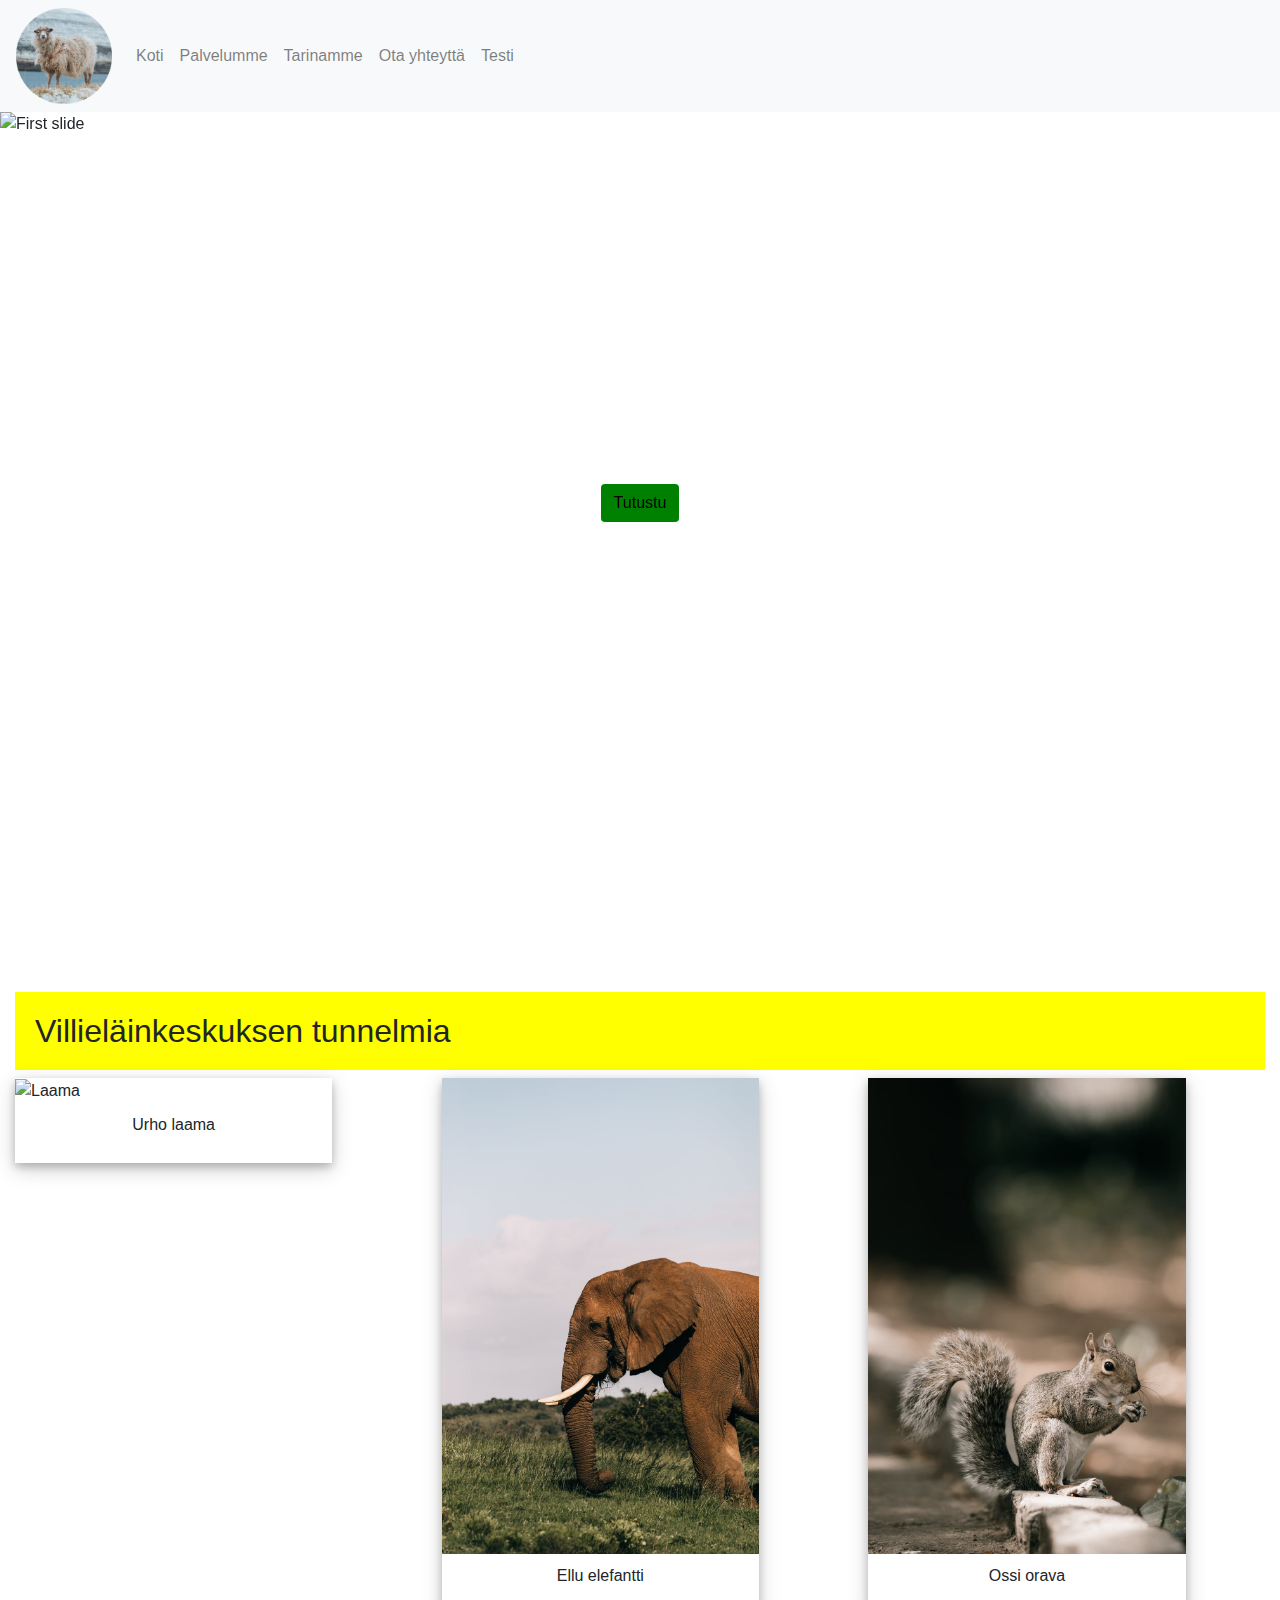
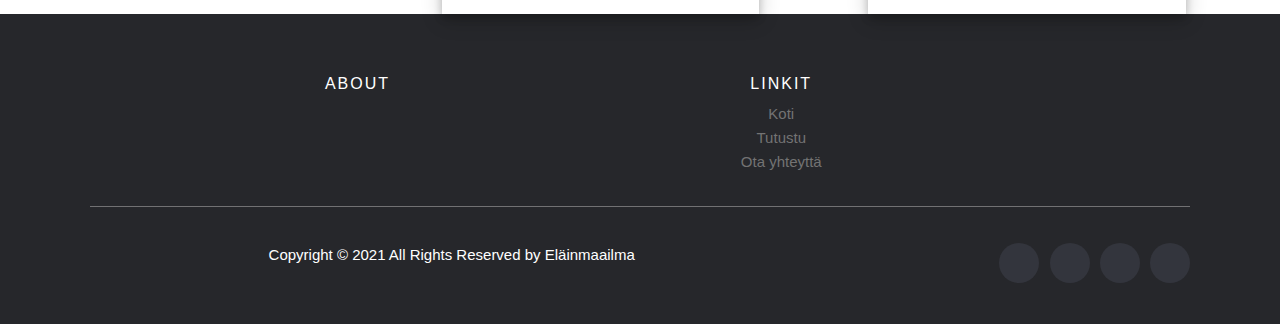
==== index.html @ 7d600bde "Update index.html" ====
<!doctype html>
<html lang="en">
  <head>
  
    <!-- Required meta tags -->
    <meta charset="utf-8">
    <meta name="viewport" content="width=device-width, initial-scale=1, shrink-to-fit=no">
    
    <title>Eläinmaailma</title>
    
    <link rel="stylesheet" href="styles.css">

    <!-- Bootstrap CSS -->
    <link rel="stylesheet" href="https://maxcdn.bootstrapcdn.com/bootstrap/4.0.0/css/bootstrap.min.css" integrity="sha384-Gn5384xqQ1aoWXA+058RXPxPg6fy4IWvTNh0E263XmFcJlSAwiGgFAW/dAiS6JXm" crossorigin="anonymous">
    
    
    
    
  </head>
  
 
   <body>
<nav class="navbar navbar-expand-lg navbar-light bg-light">
    <div class="navbar-header">
          <a href="#"><img class="logo" src="lambibää-modified.png"</img></a>
    </div>
   <button type="button" class="navbar-toggle invisible" data-toggle="collapse" data-target=".navbar-collapse">
      <span class="sr-only">
            Toggle navigation
      </span>
      <span class="icon-bar"></span>
      <span class="icon-bar"></span>
      <span class="icon-bar"></span>
    </button>
    
  

  <div class="collapse navbar-collapse" id="navbarSupportedContent">
    <ul class="navbar-nav mr-auto">
      <li class="nav-item">
        <a class="nav-link" href="index.html">Koti</a>
      </li>
      <li class="nav-item">
        <a class="nav-link" href="eläinkauppa.html">Palvelumme</a>
      </li>
      <li class="nav-item">
        <a class="nav-link" href="tarinamme.html">Tarinamme</a>
      </li>
      <li class="nav-item">
        <a class="nav-link" href="yhteys.html">Ota yhteyttä</a>
      </li>
      <li class="nav-item">
        <a class="nav-link" href="index.html">Testi</a>
      </li>
    </ul>
    </form>
  </div>
</nav>
    </header>

<div id="carouselExampleIndicators" class="carousel slide carousel-fade" data-mdb-ride="carousel">
  <ol class="carousel-indicators">
    <li data-target="#carouselExampleIndicators" data-slide-to="0" class="active"></li>
    <li data-target="#carouselExampleIndicators" data-slide-to="1"></li>
    <li data-target="#carouselExampleIndicators" data-slide-to="2"></li>
  </ol>
  <div class="carousel-inner">
    <div class="carousel-item active">
      <img class="d-block w-100" src="karuselli1.jpeg" class="img-fluid" alt="First slide">
      <div class="carousel-caption d-none d-md-block" id="otsikkoE">
    <h5>Tervetuloa eläinmaailmaan</h5>
    <p>Tule viettämään unohtumaton viikonloppu villieläinkeskuksessamme. Vai etsitkö kenties uutta lemmikkiä? Meiltä löytyy vastaus kaikkeen.</p>
         <div class="slider-btn">
      <button class="btn btn-1">Tutustu</button>
       </div>
  </div>
    </div>
    <div class="carousel-item">
      <img class="d-block w-100" src="karuselli2.jpeg" class="img-fluid" alt="Second slide">
      <div class="carousel-caption d-none d-md-block">
    <h5>...</h5>
    <p>...</p>
    <div class="slider-btn">
      <button class="btn btn-1">Tutustu</button>
       </div>
  </div>
    </div>
    <div class="carousel-item">
      <img class="d-block w-100" src="karuselli3.jpeg" class="img-fluid" alt="Third slide">
      <div class="carousel-caption d-none d-md-block">
    <h5>...</h5>
    <p>...</p>
         <div class="slider-btn">
      <button class="btn btn-1">Tutustu</button>
       </div>
  </div>
    </div>
  </div>
  <a class="carousel-control-prev" href="#carouselExampleIndicators" role="button" data-slide="prev">
    <span class="carousel-control-prev-icon" aria-hidden="true"></span>
    <span class="sr-only">Previous</span>
  </a>
  <a class="carousel-control-next" href="#carouselExampleIndicators" role="button" data-slide="next">
    <span class="carousel-control-next-icon" aria-hidden="true"></span>
    <span class="sr-only">Next</span>
  </a>
</div>

<div class="container-fluid" id="eläinBoxi">
  <h2 id="eläimet">Villieläinkeskuksen tunnelmia</h2>
  <div class="row">
    <div class="col-md-4">
      <div class="polaroid">
        <img src="laama3.jpg" alt="Laama" style="width:100%">
        <div class="container">
        <p>Urho laama</p>
        </div>
      </div>
    </div>
   <div class="col-md-4">
    <div class="polaroid">
      <img src="norsu.jpeg" alt="Norsu" style="width:100%">
      <div class="container">
      <p>Ellu elefantti</p>
      </div>
    </div>
  </div>
  <div class="col-md-4">
    <div class="polaroid">
      <img src="orava.jpeg" alt="Orava" style="width:100%">
      <div class="container">
      <p>Ossi orava</p>
      </div>
    </div>
  </div>
</div>
</div>

<footer class="site-footer">
      <div class="container">
        <div class="row">
          <div class="col-sm-12 col-md-6">
            <h6>About</h6>
            <p class="text-justify"></p>
          </div>

          <div class="col-xs-6 col-md-3">
            <h6>Linkit</h6>
            <ul class="footer-links">
              <li><a href="index.html">Koti</a></li>
              <li><a href="tarinamme.html">Tutustu</a></li>
              <li><a href="yhteys.html">Ota yhteyttä</a></li>
            </ul>
          </div>

        </div>
        <hr>
      </div>
      <div class="container">
        <div class="row">
          <div class="col-md-8 col-sm-6 col-xs-12">
            <p class="copyright-text">Copyright &copy; 2021 All Rights Reserved by Eläinmaailma
            </p>
          </div>

          <div class="col-md-4 col-sm-6 col-xs-12">
            <ul class="social-icons">
              <li><a class="facebook" href="#"><i class="fa fa-facebook"></i></a></li>
              <li><a class="twitter" href="#"><i class="fa fa-twitter"></i></a></li>
              <li><a class="dribbble" href="#"><i class="fa fa-dribbble"></i></a></li>
              <li><a class="linkedin" href="#"><i class="fa fa-linkedin"></i></a></li>   
            </ul>
          </div>
        </div>
      </div>
</footer>
            
      

    <!-- Optional JavaScript -->
    <!-- jQuery first, then Popper.js, then Bootstrap JS -->
    <script src="https://code.jquery.com/jquery-3.2.1.slim.min.js" integrity="sha384-KJ3o2DKtIkvYIK3UENzmM7KCkRr/rE9/Qpg6aAZGJwFDMVNA/GpGFF93hXpG5KkN" crossorigin="anonymous"></script>
    <script src="https://cdnjs.cloudflare.com/ajax/libs/popper.js/1.12.9/umd/popper.min.js" integrity="sha384-ApNbgh9B+Y1QKtv3Rn7W3mgPxhU9K/ScQsAP7hUibX39j7fakFPskvXusvfa0b4Q" crossorigin="anonymous"></script>
    <script src="https://maxcdn.bootstrapcdn.com/bootstrap/4.0.0/js/bootstrap.min.js" integrity="sha384-JZR6Spejh4U02d8jOt6vLEHfe/JQGiRRSQQxSfFWpi1MquVdAyjUar5+76PVCmYl" crossorigin="anonymous"></script>
  </body>
</html>
---- styles.css ----
.logo {
  width: 96px;
  height: 96px;
}

#eläimet {
  padding: 20px;
  background-color: yellow;
}

#otsikkoE {
  padding-bottom: 450px;
}

#eläinBoxi {
  background-image: linear-gradient(rgba(255,255,255,0.5), rgba(255,255,255,0.5)), url("tausta1.jpeg");
}

.column {
  float: left;
  width: 33.33%;
  padding: 5px;
}

/* Clearfix (clear floats) */
.row::after {
  content: "";
  clear: both;
  display: table;
}

div.polaroid {
  width: 80%;
  background-color: white;
  box-shadow: 0 4px 8px 0 rgba(0, 0, 0, 0.2), 0 6px 20px 0 rgba(0, 0, 0, 0.19);
}

img {width: 100%}

div.container {
  text-align: center;
  padding: 10px 20px;
}

.carousel-item {
  height:55rem;
  background-size: cover;
}

.carousel-item: :before {
  display: block;
  position: absolute;
  top: 0;
  left: 0;
  bottom: 0;
  right: 0;
  background: black;
  opacity: 0.7;
}

.carousel-caption d-none d-md-block {
  padding-bottom: 200px;
  padding-left: 100px;
  padding-right: 100px;
}

.carousel-caption h5 {
  font-size: 80px;
  font-weight: 700;
  bottom: 200px;
}

.carousel-caption p {
  font-size 25px;
  top: 2rem;
  bottom 200px;
}

.slider-btn .btn {
  background-color: green;
  columns: white;
  border radius: 0;
  font-size: 1rem;
  bottom: 200px;
}
  


.menu li {
  display:inline-block;
}

.työmies {
  width: 400px;
  height: 400px;
}

.navbar {
  background-color: #fffdd0;
}

.navbar-item {
  text-align: center;
  font-size: large;
}



.site-footer
{
  background-color:#26272b;
  padding:45px 0 20px;
  font-size:15px;
  line-height:24px;
  color:white;
}
.site-footer hr
{
  border-top-color:#bbb;
  opacity:0.5
}
.site-footer hr.small
{
  margin:20px 0
}
.site-footer h6
{
  color:#fff;
  font-size:16px;
  text-transform:uppercase;
  margin-top:5px;
  letter-spacing:2px
}
.site-footer a
{
  color:#737373;
}
.site-footer a:hover
{
  color:#3366cc;
  text-decoration:none;
}
.footer-links
{
  padding-left:0;
  list-style:none
}
.footer-links li
{
  display:block
}
.footer-links a
{
  color:#737373
}
.footer-links a:active,.footer-links a:focus,.footer-links a:hover
{
  color:#3366cc;
  text-decoration:none;
}
.footer-links.inline li
{
  display:inline-block
}
.site-footer .social-icons
{
  text-align:right
}
.site-footer .social-icons a
{
  width:40px;
  height:40px;
  line-height:40px;
  margin-left:6px;
  margin-right:0;
  border-radius:100%;
  background-color:#33353d
}
.copyright-text
{
  margin:0
}
@media (max-width:991px)
{
  .site-footer [class^=col-]
  {
    margin-bottom:30px
  }
}
@media (max-width:767px)
{
  .site-footer
  {
    padding-bottom:0
  }
  .site-footer .copyright-text,.site-footer .social-icons
  {
    text-align:center
  }
}
.social-icons
{
  padding-left:0;
  margin-bottom:0;
  list-style:none
}
.social-icons li
{
  display:inline-block;
  margin-bottom:4px
}
.social-icons li.title
{
  margin-right:15px;
  text-transform:uppercase;
  color:#96a2b2;
  font-weight:700;
  font-size:13px
}
.social-icons a{
  background-color:#eceeef;
  color:#818a91;
  font-size:16px;
  display:inline-block;
  line-height:44px;
  width:44px;
  height:44px;
  text-align:center;
  margin-right:8px;
  border-radius:100%;
  -webkit-transition:all .2s linear;
  -o-transition:all .2s linear;
  transition:all .2s linear
}
.social-icons a:active,.social-icons a:focus,.social-icons a:hover
{
  color:#fff;
  background-color:#29aafe
}
.social-icons.size-sm a
{
  line-height:34px;
  height:34px;
  width:34px;
  font-size:14px
}
.social-icons a.facebook:hover
{
  background-color:#3b5998
}
.social-icons a.twitter:hover
{
  background-color:#00aced
}
.social-icons a.linkedin:hover
{
  background-color:#007bb6
}
.social-icons a.dribbble:hover
{
  background-color:#ea4c89
}
@media (max-width:767px)
{
  .social-icons li.title
  {
    display:block;
    margin-right:0;
    font-weight:600
  }
}
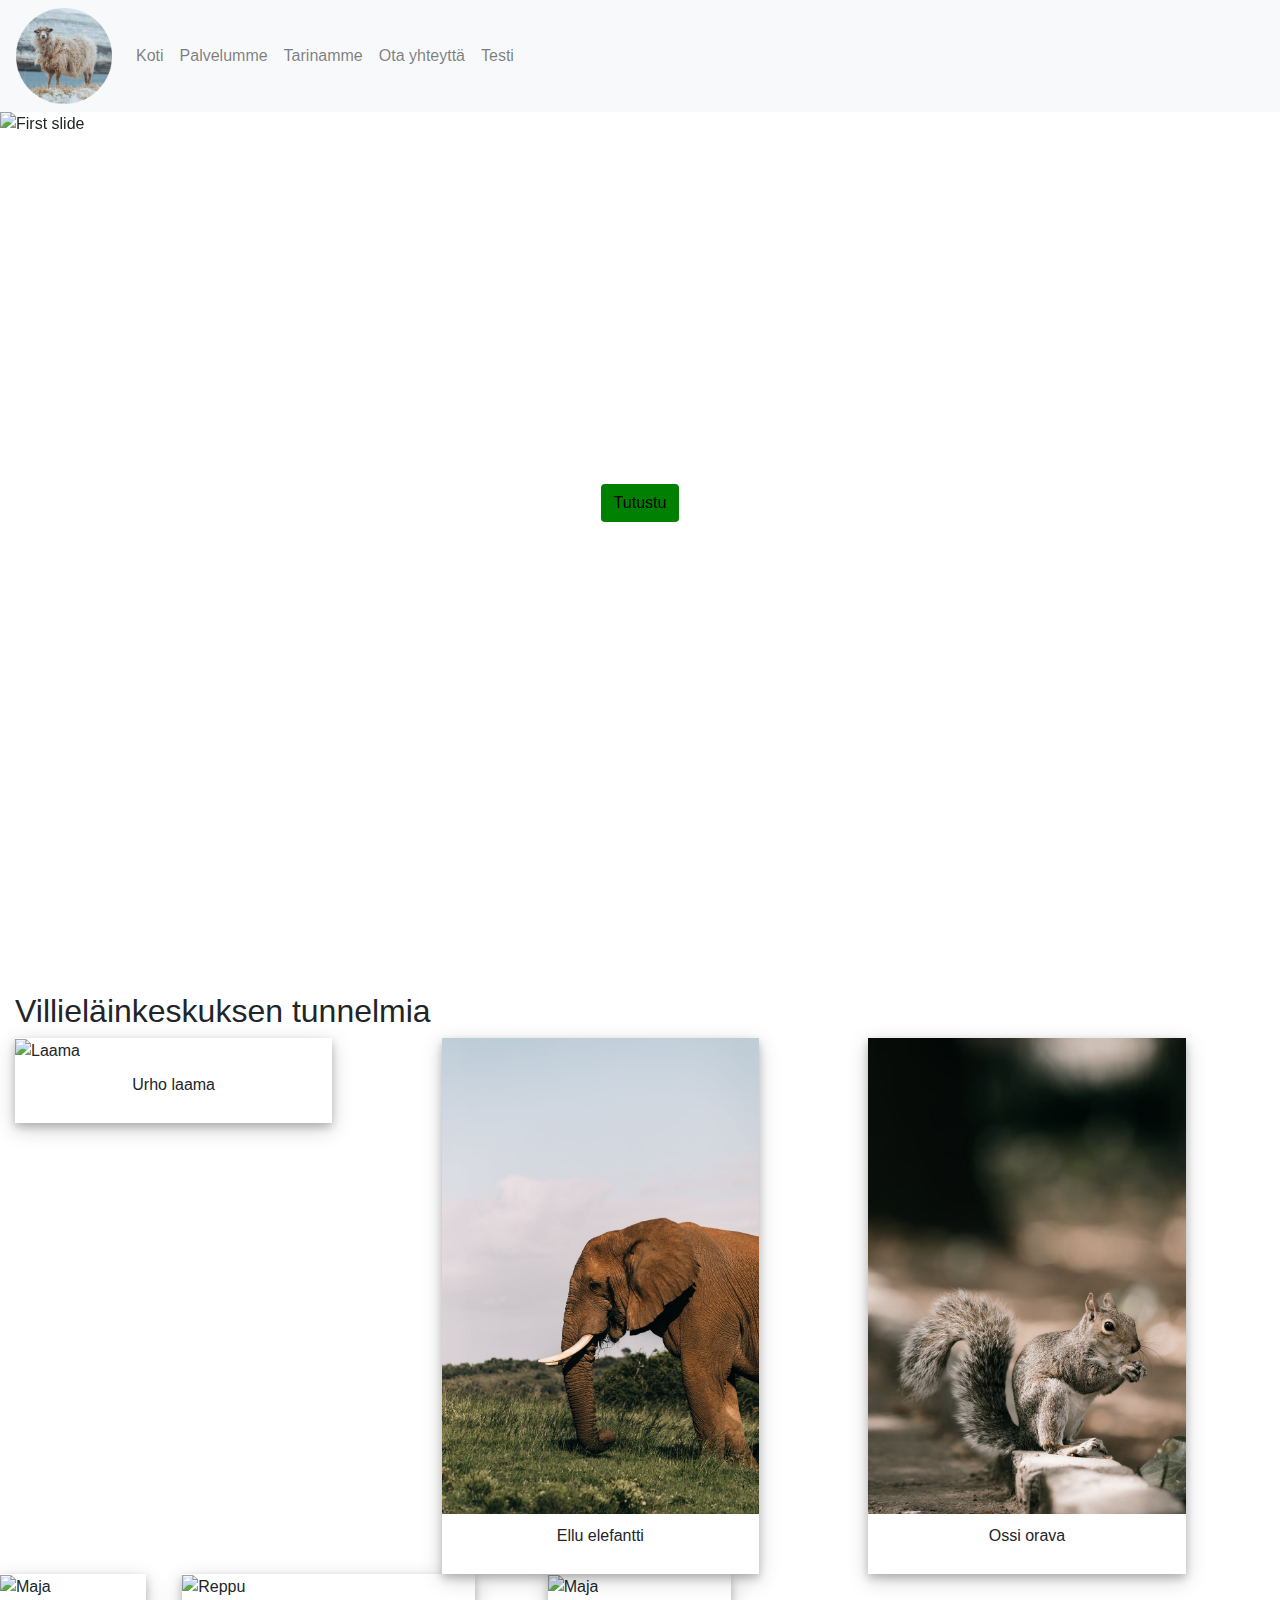
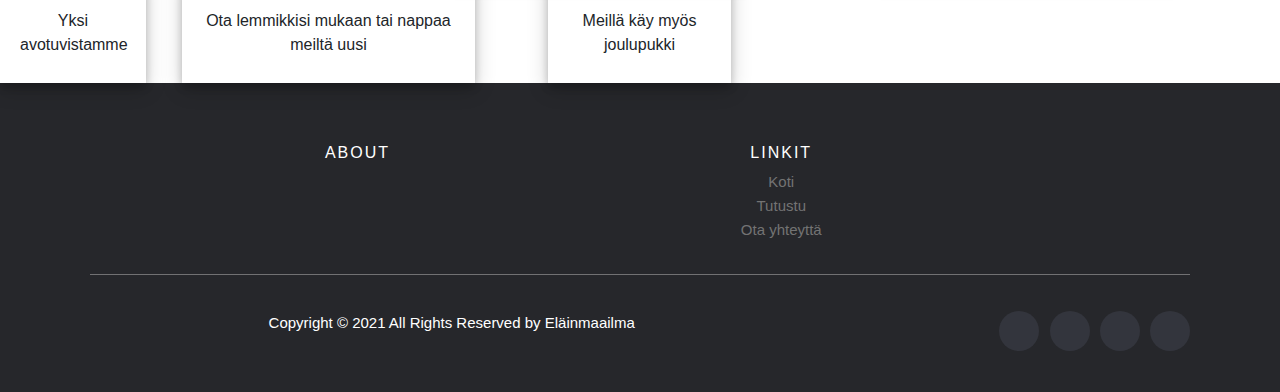
==== commit 32710675: "Update index.html" ====
--- a/index.html
+++ b/index.html
@@ -66,7 +66,7 @@
   </ol>
   <div class="carousel-inner">
     <div class="carousel-item active">
-      <img class="d-block w-100" src="karuselli1.jpeg" class="img-fluid" alt="First slide">
+      <img class="d-block w-100" src="Karuselli11.jpeg" class="img-fluid" alt="First slide">
       <div class="carousel-caption d-none d-md-block" id="otsikkoE">
     <h5>Tervetuloa eläinmaailmaan</h5>
     <p>Tule viettämään unohtumaton viikonloppu villieläinkeskuksessamme. Vai etsitkö kenties uutta lemmikkiä? Meiltä löytyy vastaus kaikkeen.</p>
@@ -76,7 +76,7 @@
   </div>
     </div>
     <div class="carousel-item">
-      <img class="d-block w-100" src="karuselli2.jpeg" class="img-fluid" alt="Second slide">
+      <img class="d-block w-100" src="Karuselli22.jpeg" class="img-fluid" alt="Second slide">
       <div class="carousel-caption d-none d-md-block">
     <h5>...</h5>
     <p>...</p>
@@ -86,7 +86,7 @@
   </div>
     </div>
     <div class="carousel-item">
-      <img class="d-block w-100" src="karuselli3.jpeg" class="img-fluid" alt="Third slide">
+      <img class="d-block w-100" src="Karuselli33.jpeg" class="img-fluid" alt="Third slide">
       <div class="carousel-caption d-none d-md-block">
     <h5>...</h5>
     <p>...</p>
@@ -134,7 +134,33 @@
     </div>
   </div>
 </div>
-</div>
+<div class="row">
+  <div class col-md-4">
+   <div class="polaroid">
+    <img src="majoitus2.jpeg" alt="Maja" style="width:100%">
+    <div class="container">
+    <p>Yksi avotuvistamme</p>   
+    </div>
+  </div>                       
+</div>
+<div class col-md-4">
+   <div class="polaroid">
+    <img src="reppu.jpeg" alt="Reppu" style="width:100%">
+    <div class="container">
+    <p>Ota lemmikkisi mukaan tai nappaa meiltä uusi</p>   
+    </div>
+  </div>                       
+</div>
+<div class col-md-4">
+   <div class="polaroid">
+    <img src="joulu.jpeg" alt="Maja" style="width:100%">
+    <div class="container">
+    <p>Meillä käy myös joulupukki</p>   
+    </div>
+  </div>                       
+</div>
+                          </div>
+                          </div>
 
 <footer class="site-footer">
       <div class="container">
--- a/styles.css
+++ b/styles.css
@@ -4,8 +4,7 @@
 }
 
 #eläimet {
-  padding: 20px;
-  background-color: yellow;
+  
 }
 
 #otsikkoE {
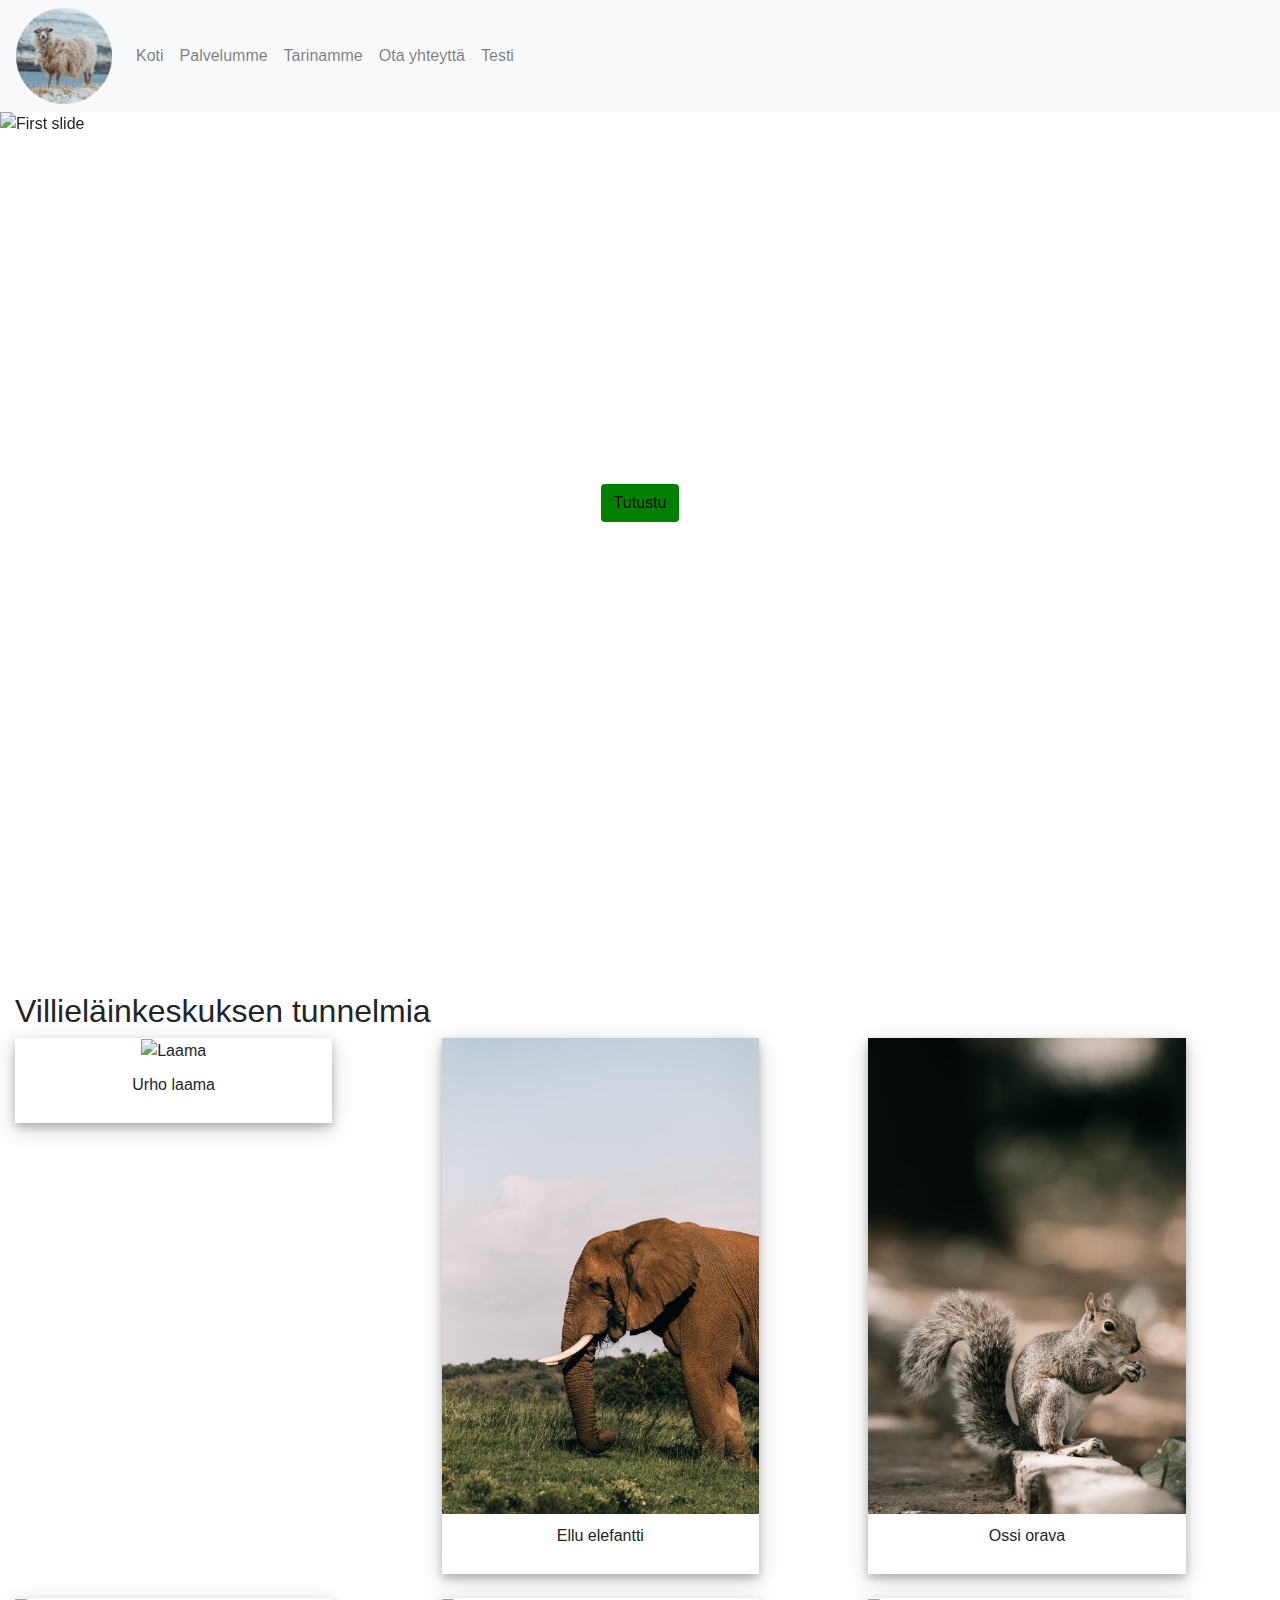
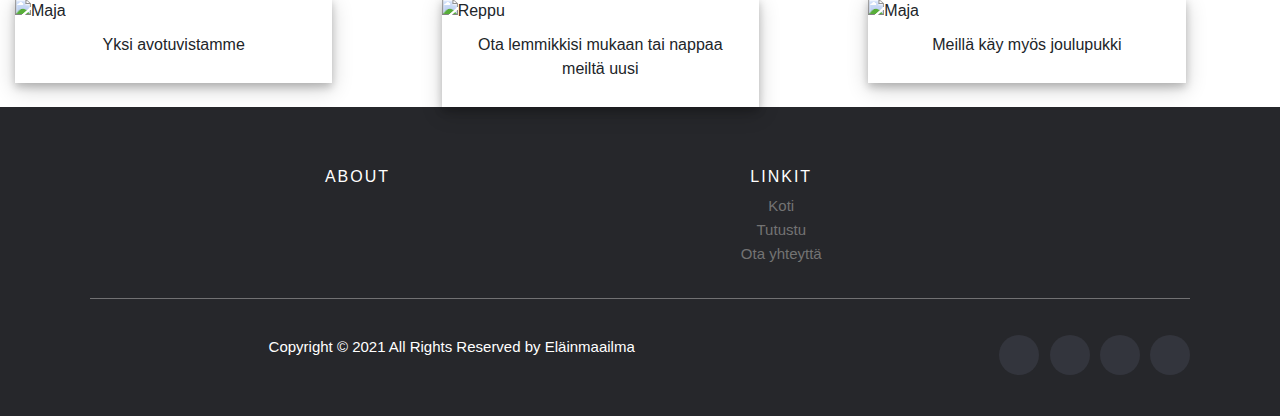
==== commit 9b8764d0: "Update index.html" ====
--- a/index.html
+++ b/index.html
@@ -66,7 +66,7 @@
   </ol>
   <div class="carousel-inner">
     <div class="carousel-item active">
-      <img class="d-block w-100" src="Karuselli11.jpeg" class="img-fluid" alt="First slide">
+      <img class="d-block w-100" src="Karuselli11.jpg" class="img-fluid" alt="First slide">
       <div class="carousel-caption d-none d-md-block" id="otsikkoE">
     <h5>Tervetuloa eläinmaailmaan</h5>
     <p>Tule viettämään unohtumaton viikonloppu villieläinkeskuksessamme. Vai etsitkö kenties uutta lemmikkiä? Meiltä löytyy vastaus kaikkeen.</p>
@@ -76,7 +76,7 @@
   </div>
     </div>
     <div class="carousel-item">
-      <img class="d-block w-100" src="Karuselli22.jpeg" class="img-fluid" alt="Second slide">
+      <img class="d-block w-100" src="Karuselli22.jpg" class="img-fluid" alt="Second slide">
       <div class="carousel-caption d-none d-md-block">
     <h5>...</h5>
     <p>...</p>
@@ -86,7 +86,7 @@
   </div>
     </div>
     <div class="carousel-item">
-      <img class="d-block w-100" src="Karuselli33.jpeg" class="img-fluid" alt="Third slide">
+      <img class="d-block w-100" src="karuselli33.jpg" class="img-fluid" alt="Third slide">
       <div class="carousel-caption d-none d-md-block">
     <h5>...</h5>
     <p>...</p>
@@ -109,7 +109,7 @@
 <div class="container-fluid" id="eläinBoxi">
   <h2 id="eläimet">Villieläinkeskuksen tunnelmia</h2>
   <div class="row">
-    <div class="col-md-4">
+    <div class="col-md-4 text-center">
       <div class="polaroid">
         <img src="laama3.jpg" alt="Laama" style="width:100%">
         <div class="container">
@@ -117,7 +117,7 @@
         </div>
       </div>
     </div>
-   <div class="col-md-4">
+   <div class="col-md-4 text-center">
     <div class="polaroid">
       <img src="norsu.jpeg" alt="Norsu" style="width:100%">
       <div class="container">
@@ -125,7 +125,7 @@
       </div>
     </div>
   </div>
-  <div class="col-md-4">
+  <div class="col-md-4 text-center">
     <div class="polaroid">
       <img src="orava.jpeg" alt="Orava" style="width:100%">
       <div class="container">
@@ -134,8 +134,9 @@
     </div>
   </div>
 </div>
+<br>
 <div class="row">
-  <div class col-md-4">
+  <div class="col-md-4">
    <div class="polaroid">
     <img src="majoitus2.jpeg" alt="Maja" style="width:100%">
     <div class="container">
@@ -143,7 +144,7 @@
     </div>
   </div>                       
 </div>
-<div class col-md-4">
+<div class="col-md-4">
    <div class="polaroid">
     <img src="reppu.jpeg" alt="Reppu" style="width:100%">
     <div class="container">
@@ -151,7 +152,7 @@
     </div>
   </div>                       
 </div>
-<div class col-md-4">
+<div class="col-md-4">
    <div class="polaroid">
     <img src="joulu.jpeg" alt="Maja" style="width:100%">
     <div class="container">
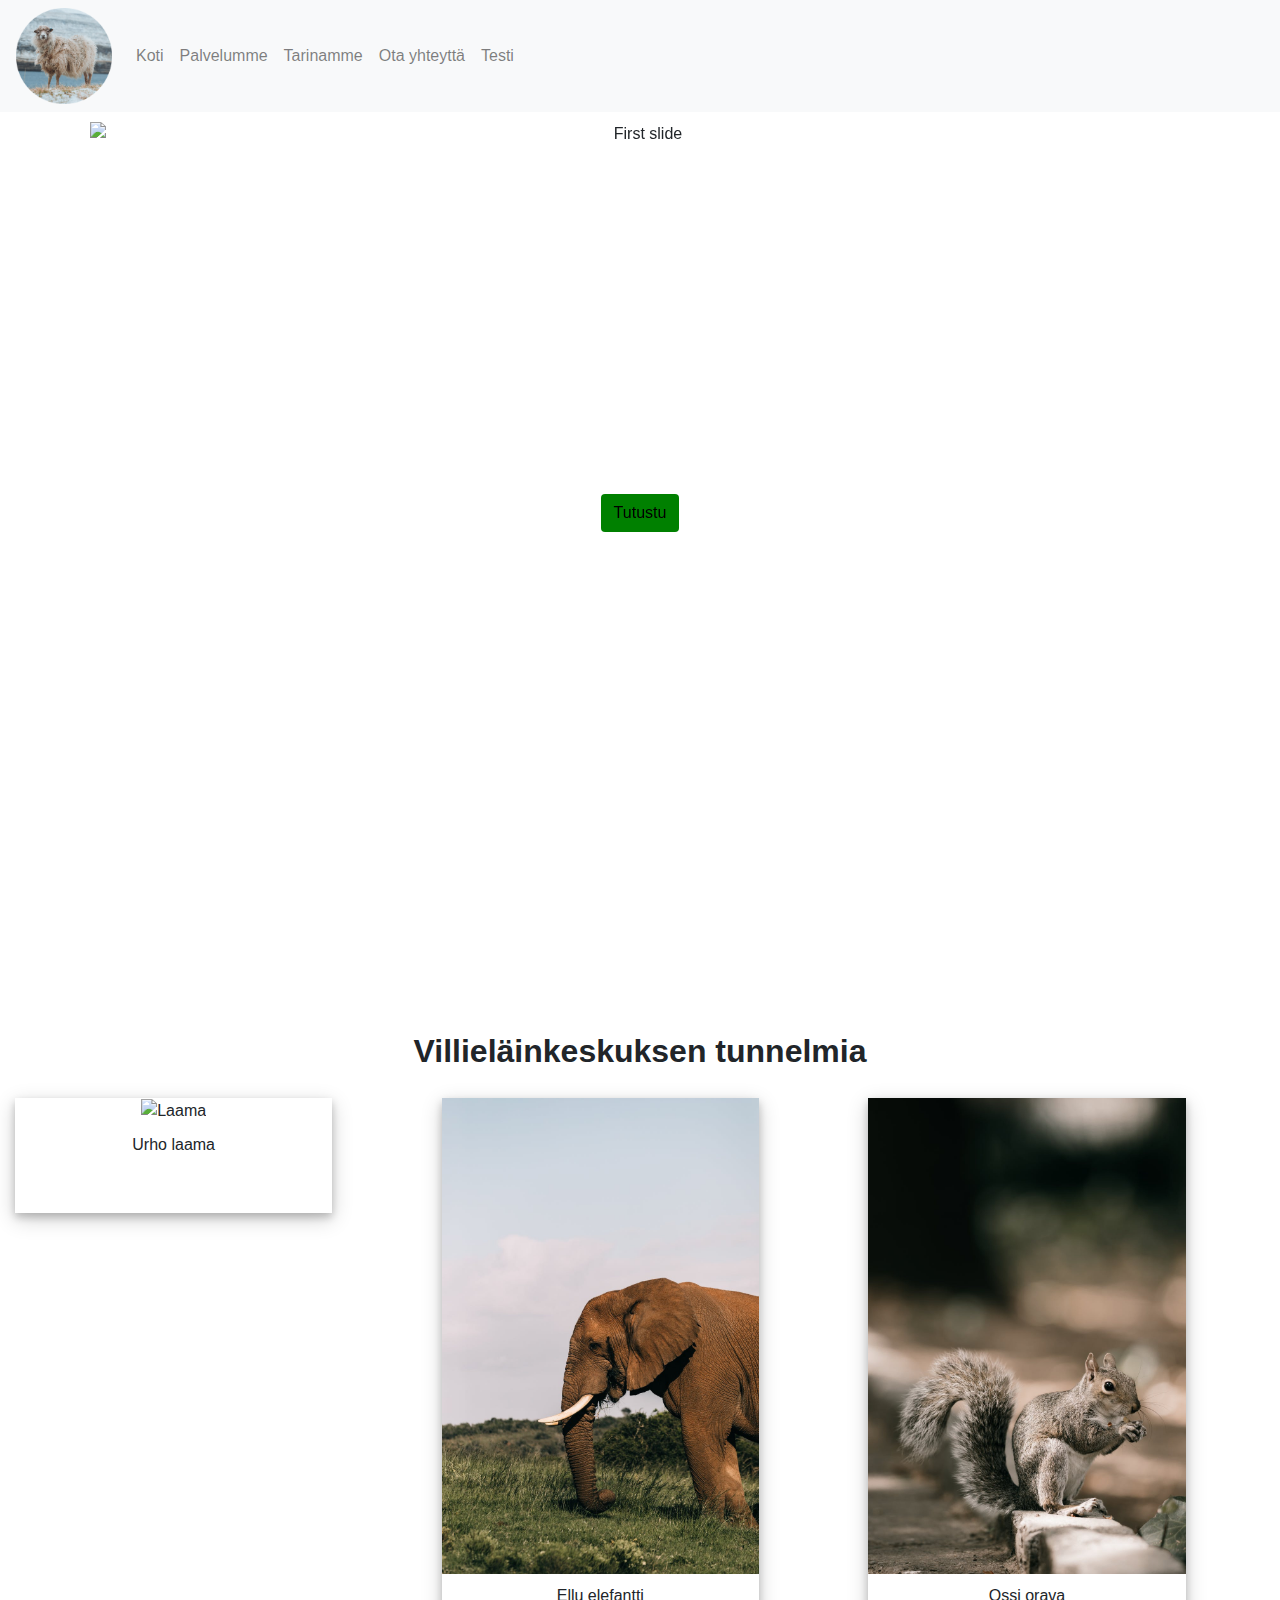
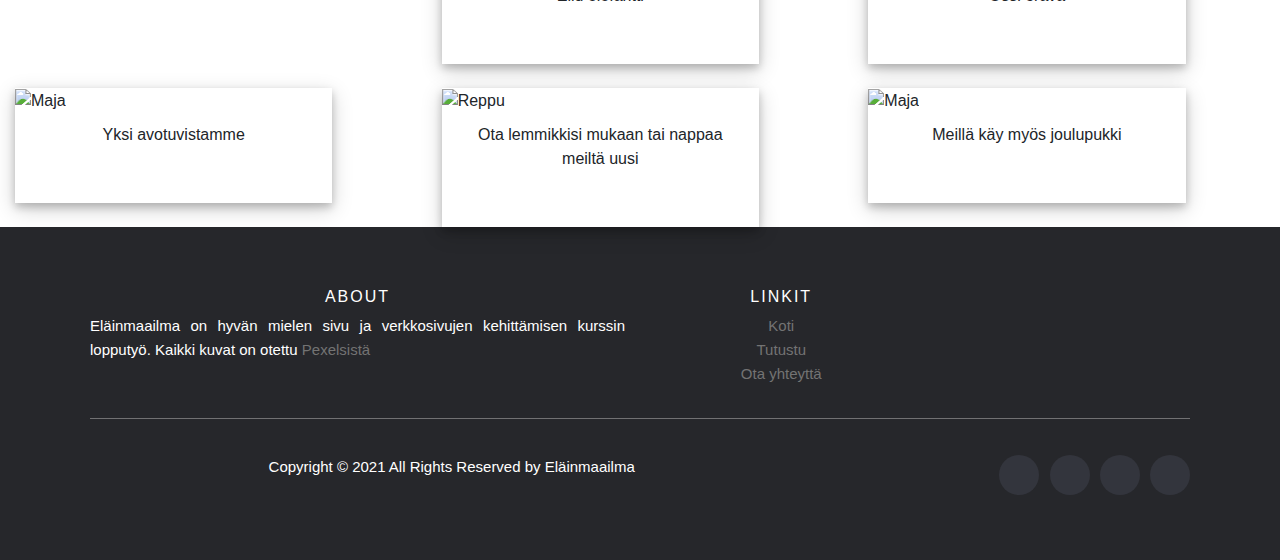
==== commit 81843ded: "Update index.html" ====
--- a/index.html
+++ b/index.html
@@ -13,7 +13,9 @@
     <!-- Bootstrap CSS -->
     <link rel="stylesheet" href="https://maxcdn.bootstrapcdn.com/bootstrap/4.0.0/css/bootstrap.min.css" integrity="sha384-Gn5384xqQ1aoWXA+058RXPxPg6fy4IWvTNh0E263XmFcJlSAwiGgFAW/dAiS6JXm" crossorigin="anonymous">
     
-    
+   <style>
+     h2 {text-align: center; padding: 20px;}
+   </style>
     
     
   </head>
@@ -58,6 +60,7 @@
 </nav>
     </header>
 
+<div class="container">
 <div id="carouselExampleIndicators" class="carousel slide carousel-fade" data-mdb-ride="carousel">
   <ol class="carousel-indicators">
     <li data-target="#carouselExampleIndicators" data-slide-to="0" class="active"></li>
@@ -77,9 +80,9 @@
     </div>
     <div class="carousel-item">
       <img class="d-block w-100" src="Karuselli22.jpg" class="img-fluid" alt="Second slide">
-      <div class="carousel-caption d-none d-md-block">
-    <h5>...</h5>
-    <p>...</p>
+      <div class="carousel-caption d-none d-md-block" id="otsikkoE">
+    <h5>Karvaiset kaverimme</h5>
+    <p>Meiltä löydät laajan valikoiman maailman uljaimpia koiria. Tule hakemaan omasi</p>
     <div class="slider-btn">
       <button class="btn btn-1">Tutustu</button>
        </div>
@@ -87,9 +90,9 @@
     </div>
     <div class="carousel-item">
       <img class="d-block w-100" src="karuselli33.jpg" class="img-fluid" alt="Third slide">
-      <div class="carousel-caption d-none d-md-block">
-    <h5>...</h5>
-    <p>...</p>
+      <div class="carousel-caption d-none d-md-block" id="otsikkoE">
+    <h5>Lampaita bää:D</h5>
+    <p>Tule ihailemaan lampaita ja viemään villat pois</p>
          <div class="slider-btn">
       <button class="btn btn-1">Tutustu</button>
        </div>
@@ -104,6 +107,7 @@
     <span class="carousel-control-next-icon" aria-hidden="true"></span>
     <span class="sr-only">Next</span>
   </a>
+</div>
 </div>
 
 <div class="container-fluid" id="eläinBoxi">
@@ -168,7 +172,8 @@
         <div class="row">
           <div class="col-sm-12 col-md-6">
             <h6>About</h6>
-            <p class="text-justify"></p>
+            <p class="text-justify">Eläinmaailma on hyvän mielen sivu ja verkkosivujen kehittämisen kurssin lopputyö.
+              Kaikki kuvat on otettu <a href="https://www.pexels.com/fi-fi/">Pexelsistä</a></p>
           </div>
 
           <div class="col-xs-6 col-md-3">
@@ -200,6 +205,7 @@
           </div>
         </div>
       </div>
+  <br>
 </footer>
             
       
--- a/styles.css
+++ b/styles.css
@@ -3,8 +3,24 @@
   height: 96px;
 }
 
+.contact-form{
+    margin-top: 30px;
+}
 #eläimet {
-  
+  align: center;
+  padding: 20px;
+  font-weight: bold;
+}
+
+@media (min-width: 768px) { 
+  .contact-wrap{
+    width: 60%;
+    margin: auto;
+  }
+}
+
+#Kuponki {
+
 }
 
 #otsikkoE {
@@ -32,6 +48,7 @@
   width: 80%;
   background-color: white;
   box-shadow: 0 4px 8px 0 rgba(0, 0, 0, 0.2), 0 6px 20px 0 rgba(0, 0, 0, 0.19);
+  padding-bottom: 30px;
 }
 
 img {width: 100%}
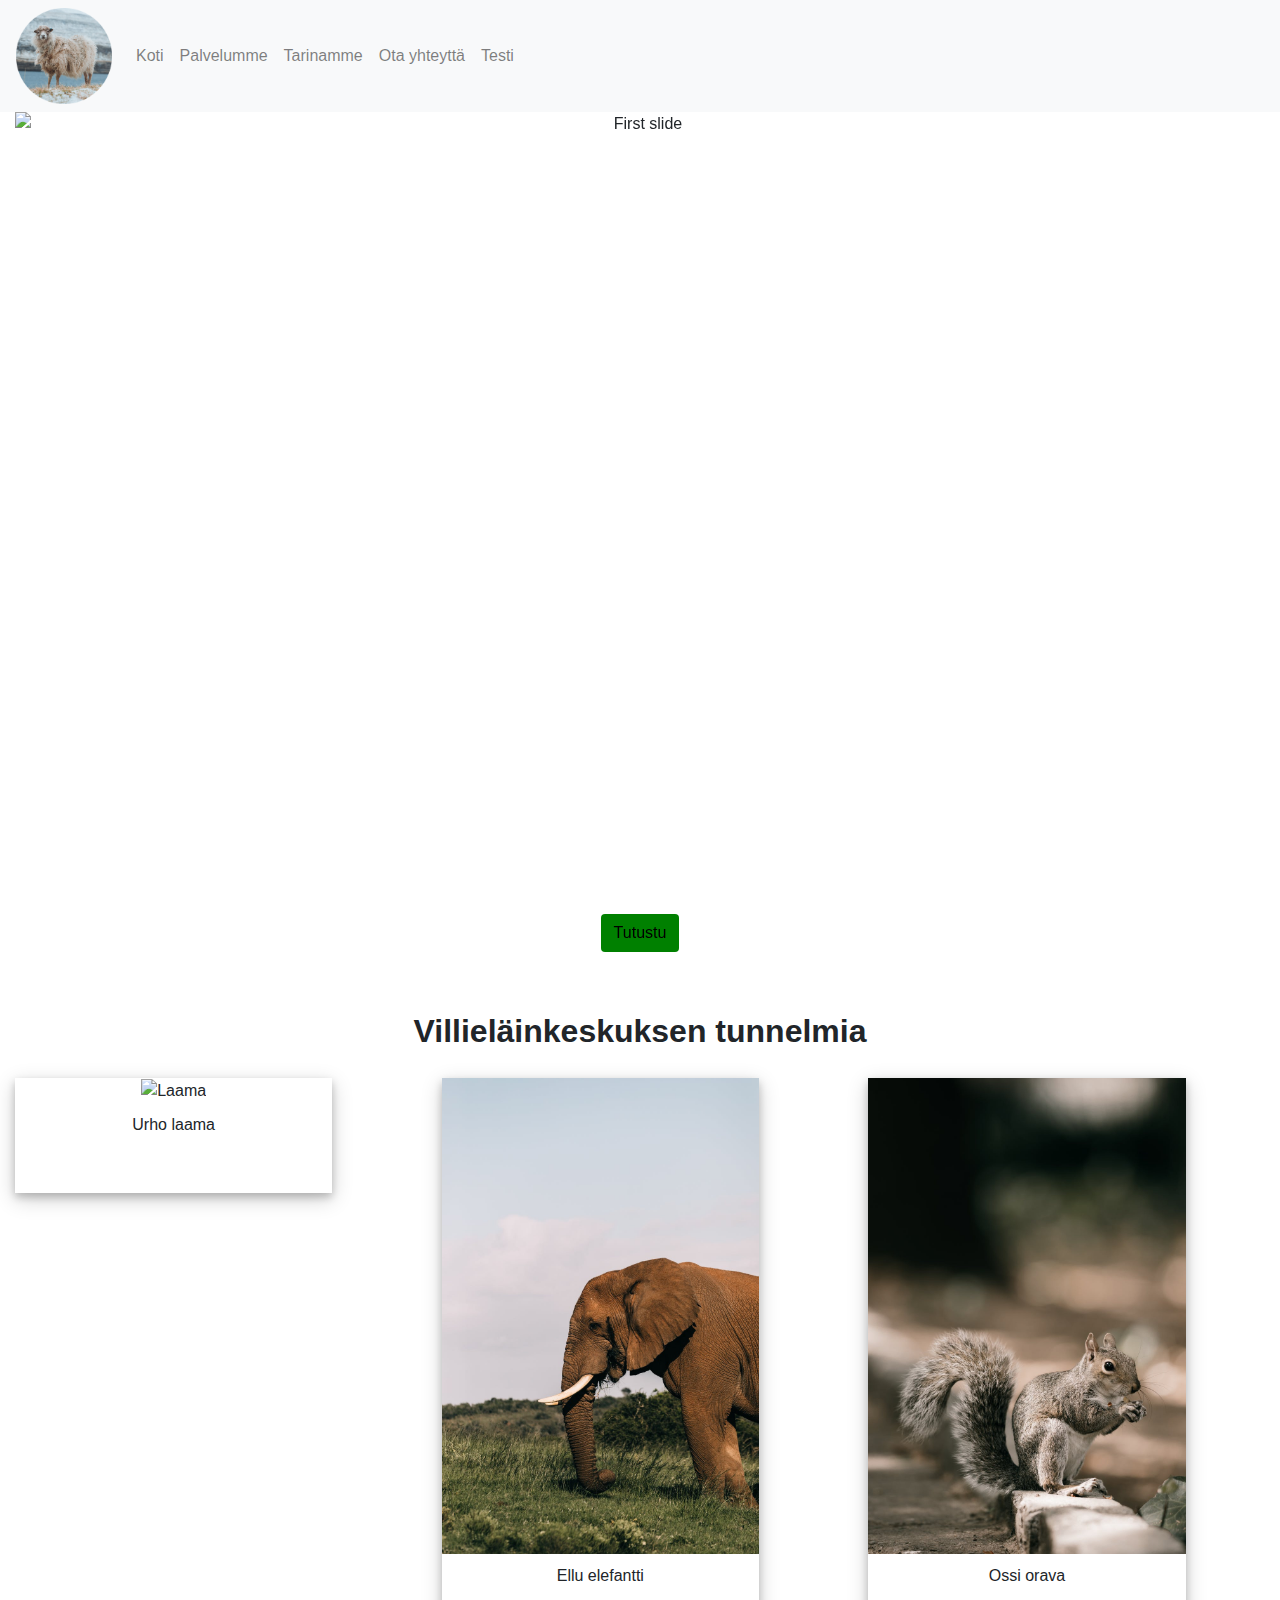
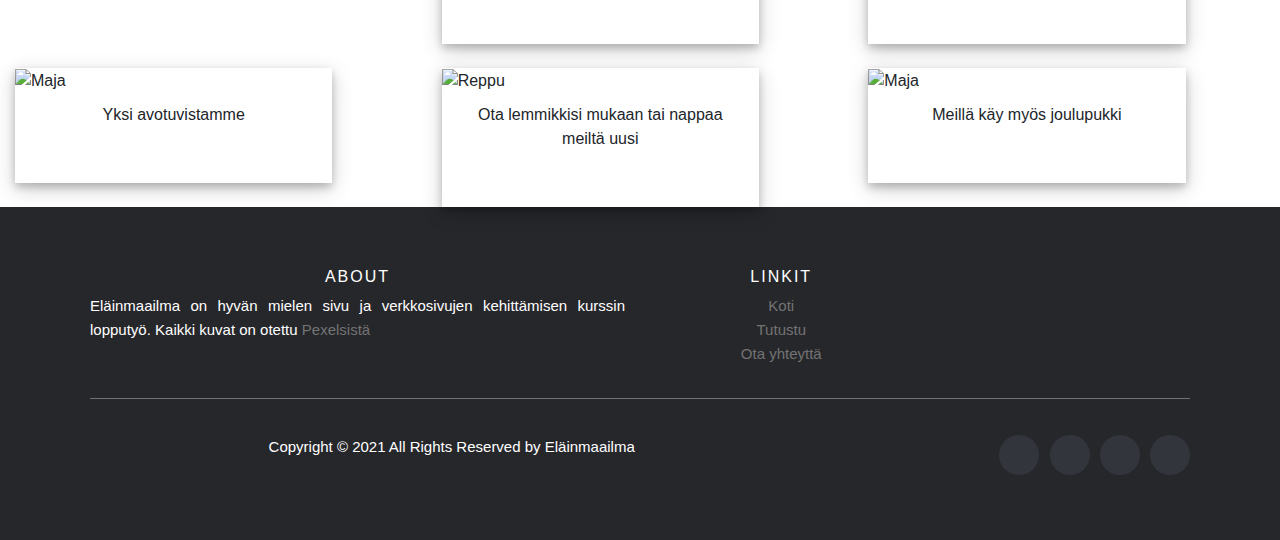
==== commit de1968e3: "Update index.html" ====
--- a/index.html
+++ b/index.html
@@ -60,7 +60,7 @@
 </nav>
     </header>
 
-<div class="container">
+<div class="container-fluid">
 <div id="carouselExampleIndicators" class="carousel slide carousel-fade" data-mdb-ride="carousel">
   <ol class="carousel-indicators">
     <li data-target="#carouselExampleIndicators" data-slide-to="0" class="active"></li>
--- a/styles.css
+++ b/styles.css
@@ -19,13 +19,20 @@
   }
 }
 
-#Kuponki {
-
-}
-
-#otsikkoE {
-  padding-bottom: 450px;
-}
+#yhteys {
+  background-image: linear-gradient(rgba(255,255,255,0.5), rgba(255,255,255,0.5)), url("tausta1.jpeg");
+}
+
+#palvelut {
+  background-image: linear-gradient(rgba(255,255,255,0.5), rgba(255,255,255,0.5)), url("tausta1.jpeg");
+}
+
+#kinkku {
+  border-radius: 8px;
+  width: 50%;
+  height: 200px;
+}
+
 
 #eläinBoxi {
   background-image: linear-gradient(rgba(255,255,255,0.5), rgba(255,255,255,0.5)), url("tausta1.jpeg");
@@ -61,6 +68,8 @@
 .carousel-item {
   height:55rem;
   background-size: cover;
+  position: relative;
+  text-align: center;
 }
 
 .carousel-item: :before {
@@ -75,21 +84,20 @@
 }
 
 .carousel-caption d-none d-md-block {
-  padding-bottom: 200px;
-  padding-left: 100px;
-  padding-right: 100px;
+  position: absolute;
+  top: 50%;
+  left: 50%;
+  transform: translate(-50%, -50%);
 }
 
 .carousel-caption h5 {
   font-size: 80px;
   font-weight: 700;
-  bottom: 200px;
 }
 
 .carousel-caption p {
   font-size 25px;
   top: 2rem;
-  bottom 200px;
 }
 
 .slider-btn .btn {
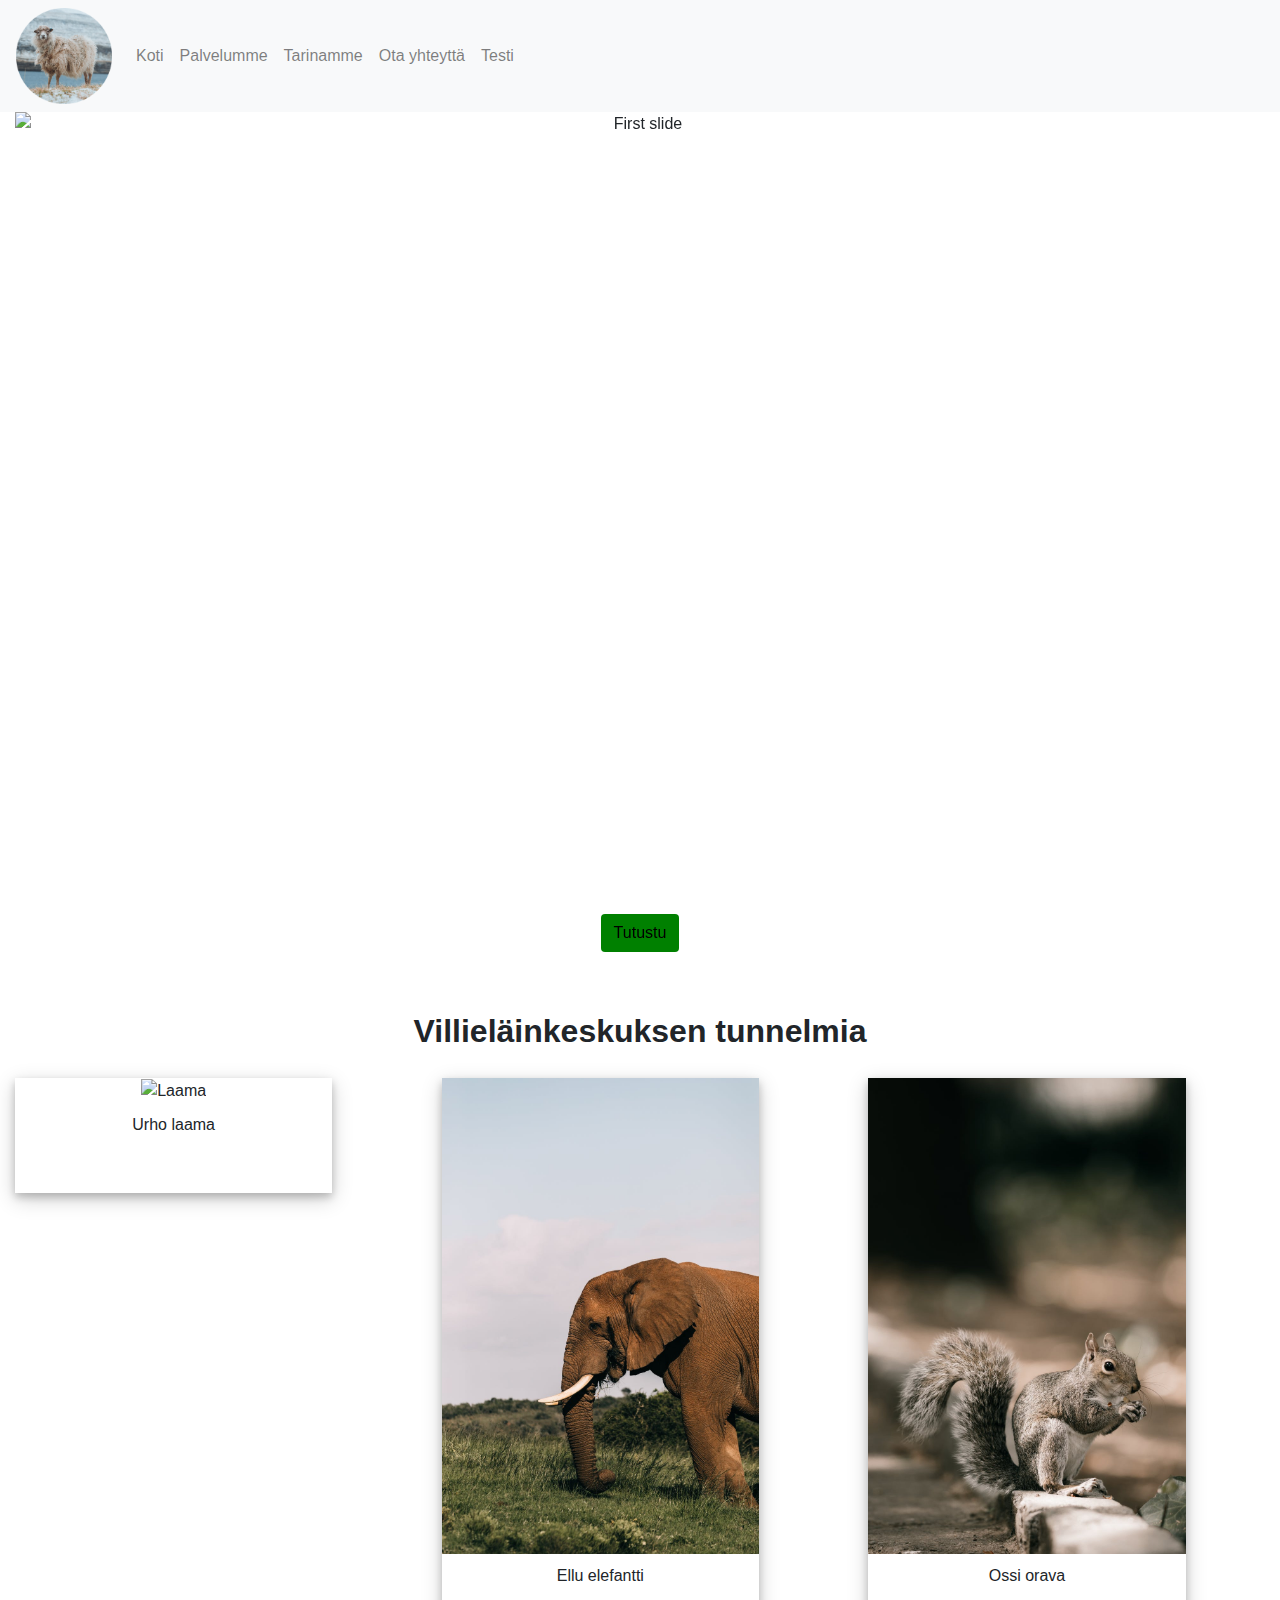
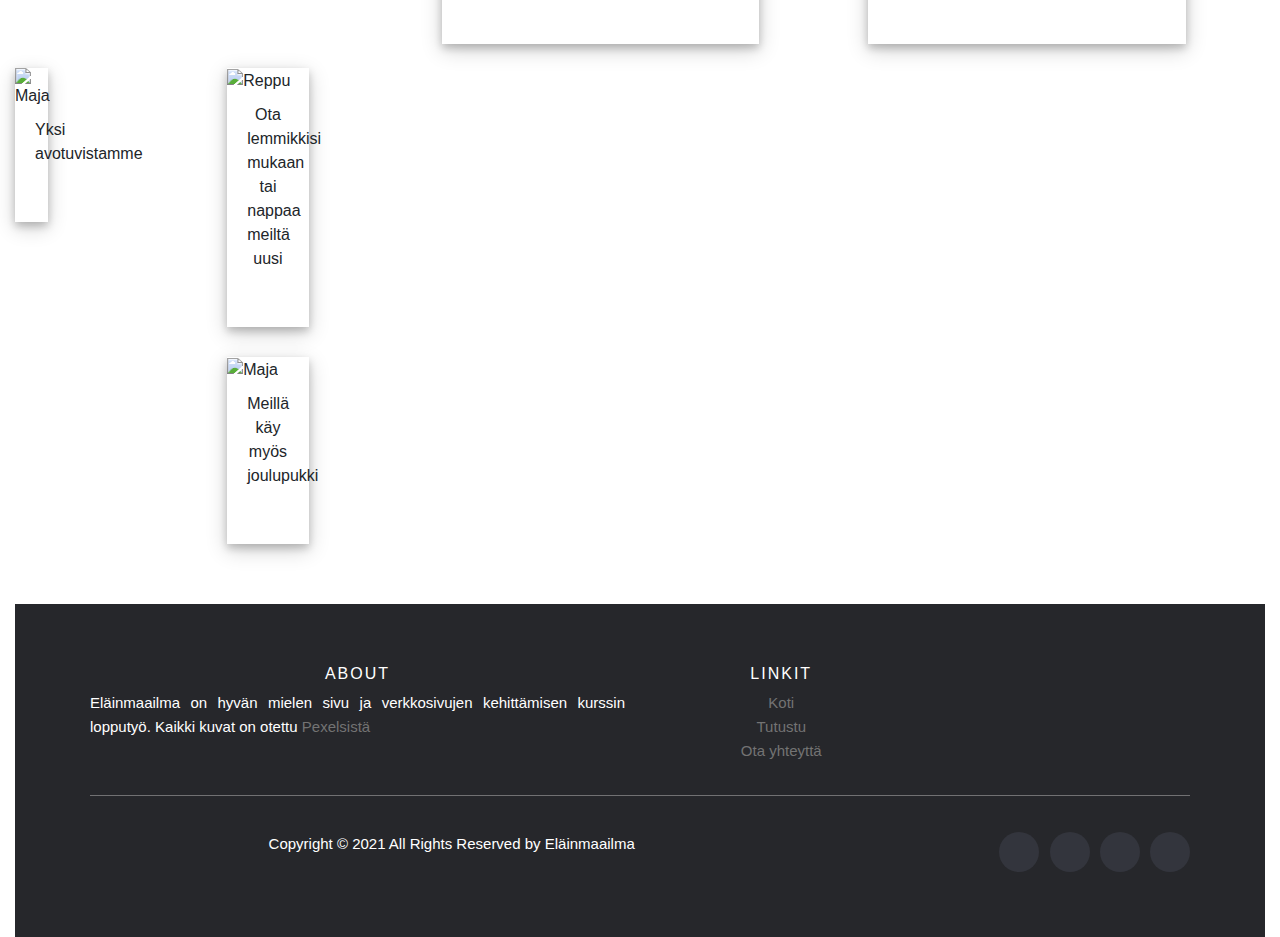
==== commit d996f3d5: "Update index.html" ====
--- a/index.html
+++ b/index.html
@@ -15,6 +15,8 @@
     
    <style>
      h2 {text-align: center; padding: 20px;}
+     .polaroid {padding-bottom: 30px;}
+     #aukko {padding-bottom: 30px;}
    </style>
     
     
@@ -140,6 +142,7 @@
 </div>
 <br>
 <div class="row">
+  <div id="aukko">
   <div class="col-md-4">
    <div class="polaroid">
     <img src="majoitus2.jpeg" alt="Maja" style="width:100%">
@@ -148,6 +151,9 @@
     </div>
   </div>                       
 </div>
+  </div>
+<div id="aukko">
+<div id="aukko">
 <div class="col-md-4">
    <div class="polaroid">
     <img src="reppu.jpeg" alt="Reppu" style="width:100%">
@@ -156,6 +162,8 @@
     </div>
   </div>                       
 </div>
+</div>
+<div id="aukko">
 <div class="col-md-4">
    <div class="polaroid">
     <img src="joulu.jpeg" alt="Maja" style="width:100%">
@@ -164,8 +172,9 @@
     </div>
   </div>                       
 </div>
+                         </div>
                           </div>
-                          </div>
+</div>
 
 <footer class="site-footer">
       <div class="container">
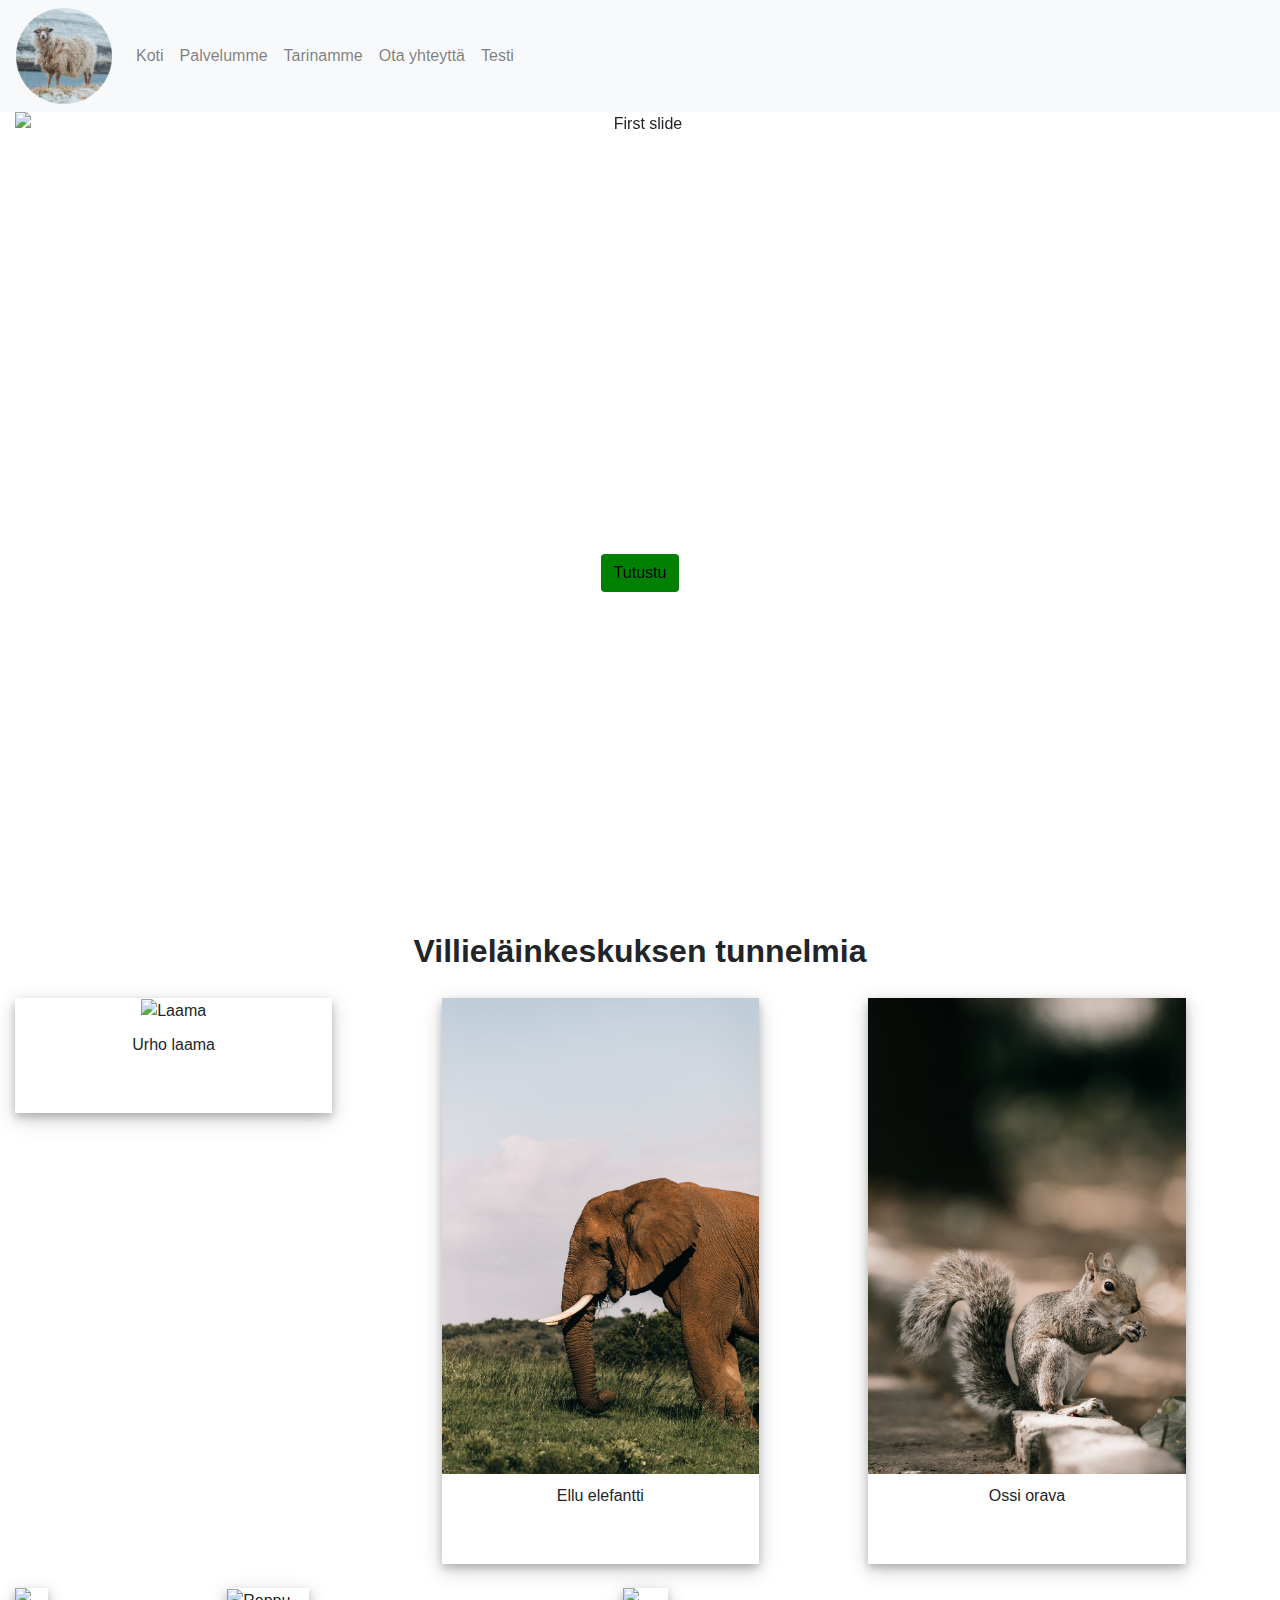
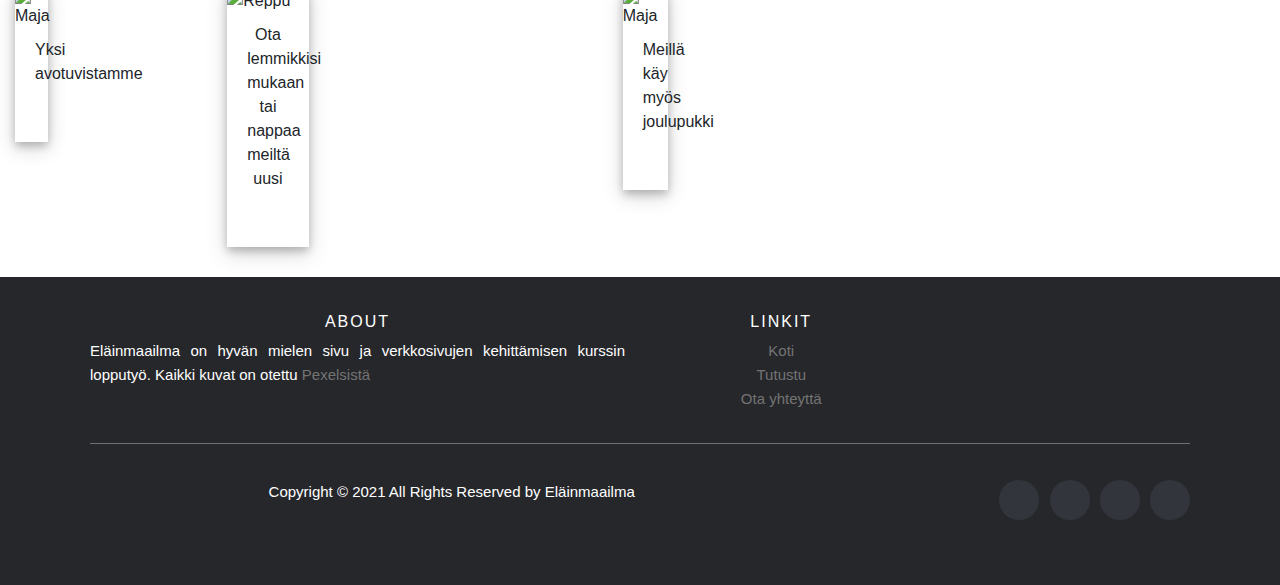
==== commit 6eff51ef: "Update index.html" ====
--- a/index.html
+++ b/index.html
@@ -153,7 +153,6 @@
 </div>
   </div>
 <div id="aukko">
-<div id="aukko">
 <div class="col-md-4">
    <div class="polaroid">
     <img src="reppu.jpeg" alt="Reppu" style="width:100%">
--- a/styles.css
+++ b/styles.css
@@ -12,6 +12,10 @@
   font-weight: bold;
 }
 
+#otsikkoE {
+  padding-bottom: 300px;
+}
+
 @media (min-width: 768px) { 
   .contact-wrap{
     width: 60%;
@@ -19,6 +23,30 @@
   }
 }
 
+/*Extra small devices (smartphones, <600px)*/  
+
+@media only screen and (max-width: 600px) {…}  
+
+
+/*Small devices (large smartphones and portrait tablets >= 600px)*/  
+
+@media only screen and (min-width: 600px) {…}  
+
+
+/*Medium devices (landscape tablets >= 768px)*/  
+
+@media only screen and (min-width: 768px) {…}  
+
+
+/*Large devices (laptops and desktops, >=600px)*/  
+
+@media only screen and (min-width: 992px) {…}  
+
+
+/*Extra Large devices (laptops and desktops <600px)*/  
+
+@media only screen and (min-width: 1200px) {…}
+
 #yhteys {
   background-image: linear-gradient(rgba(255,255,255,0.5), rgba(255,255,255,0.5)), url("tausta1.jpeg");
 }
@@ -29,8 +57,6 @@
 
 #kinkku {
   border-radius: 8px;
-  width: 50%;
-  height: 200px;
 }
 
 
@@ -66,8 +92,7 @@
 }
 
 .carousel-item {
-  height:55rem;
-  background-size: cover;
+  height:50rem;
   position: relative;
   text-align: center;
 }
@@ -137,6 +162,7 @@
   font-size:15px;
   line-height:24px;
   color:white;
+  padding: 20px;
 }
 .site-footer hr
 {
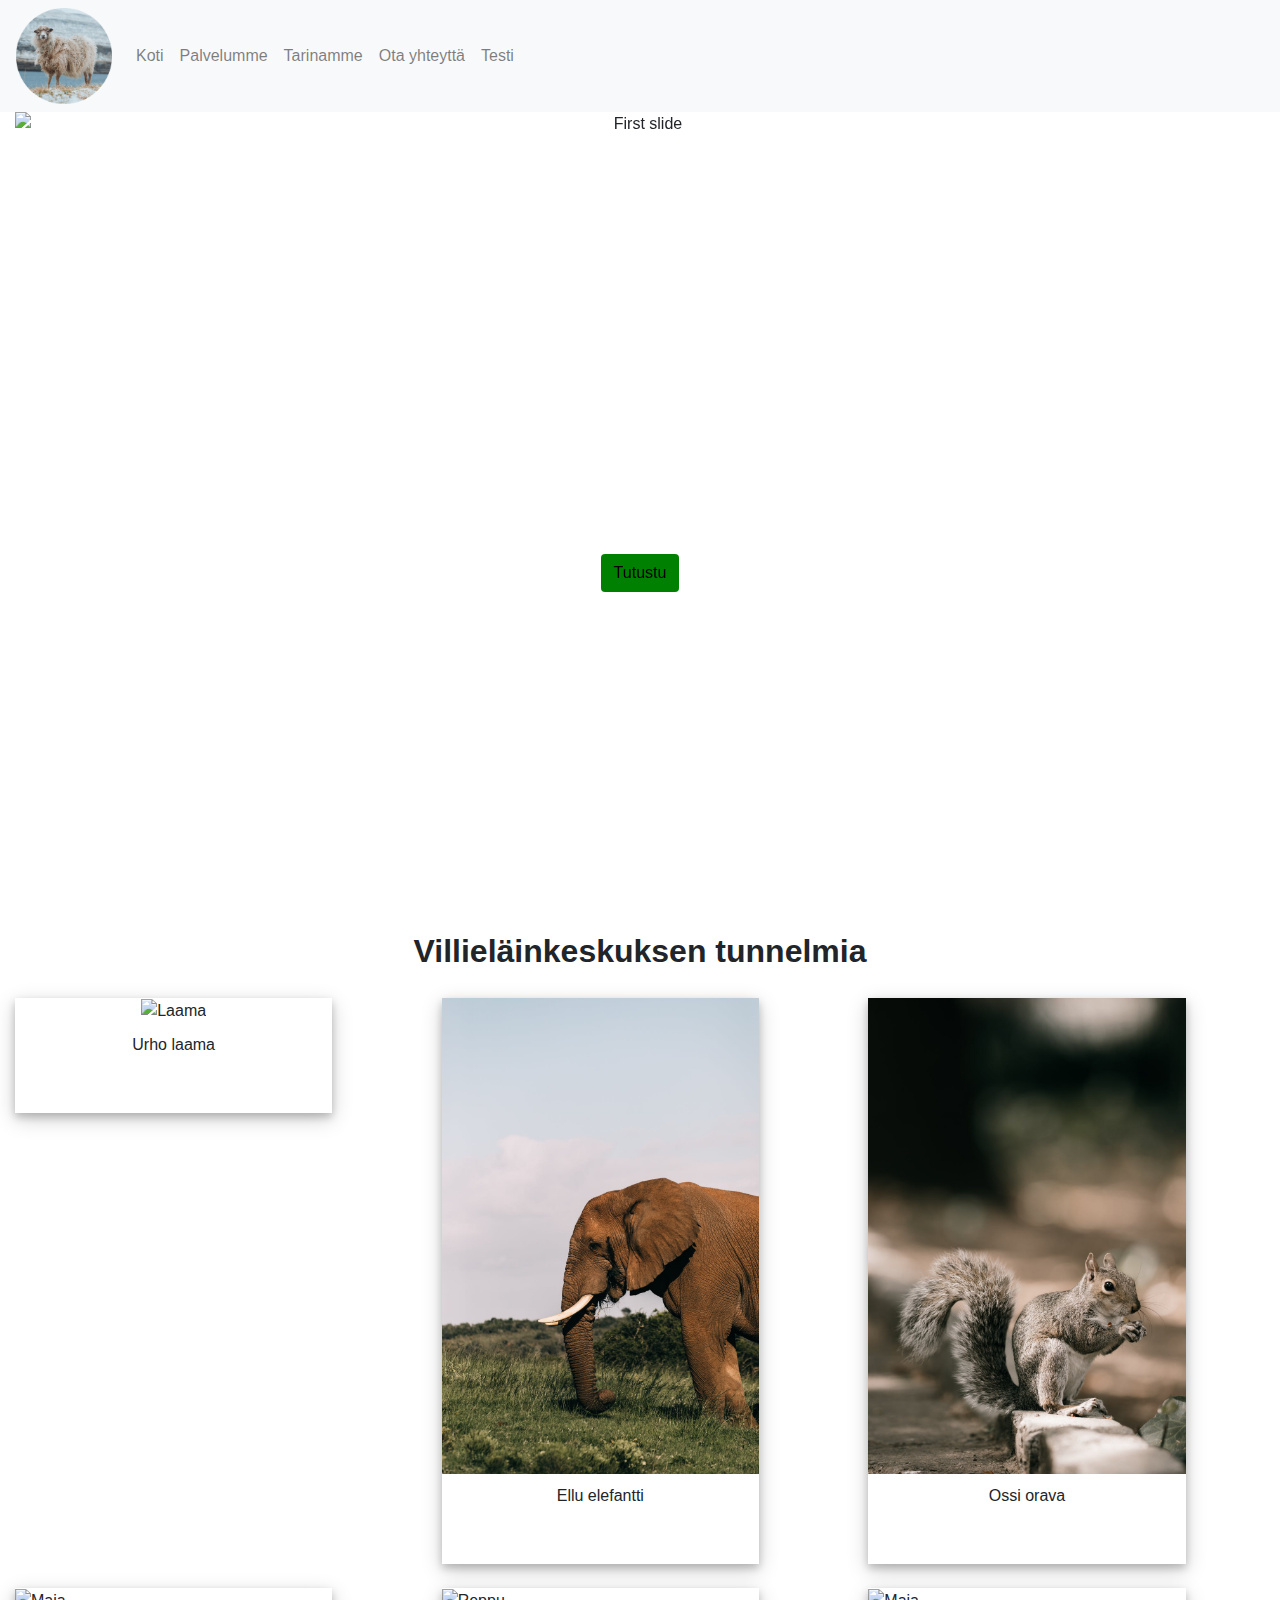
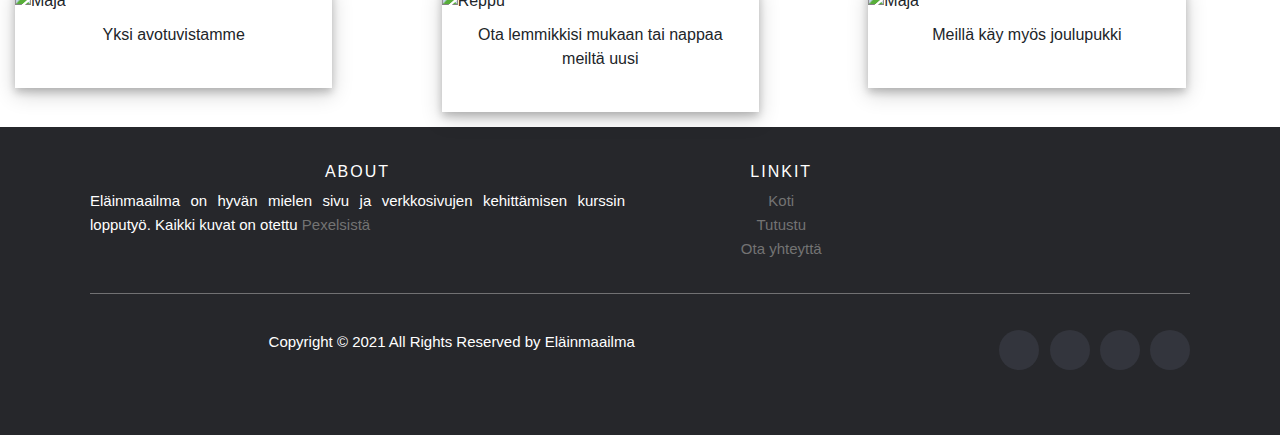
==== commit 99e837cc: "Update index.html" ====
--- a/index.html
+++ b/index.html
@@ -16,7 +16,7 @@
    <style>
      h2 {text-align: center; padding: 20px;}
      .polaroid {padding-bottom: 30px;}
-     #aukko {padding-bottom: 30px;}
+     #aukko {padding-bottom: 15px;}
    </style>
     
     
@@ -26,7 +26,7 @@
    <body>
 <nav class="navbar navbar-expand-lg navbar-light bg-light">
     <div class="navbar-header">
-          <a href="#"><img class="logo" src="lambibää-modified.png"</img></a>
+          <a href="index.html"><img class="logo" src="lambibää-modified.png"</img></a>
     </div>
    <button type="button" class="navbar-toggle invisible" data-toggle="collapse" data-target=".navbar-collapse">
       <span class="sr-only">
@@ -73,7 +73,7 @@
     <div class="carousel-item active">
       <img class="d-block w-100" src="Karuselli11.jpg" class="img-fluid" alt="First slide">
       <div class="carousel-caption d-none d-md-block" id="otsikkoE">
-    <h5>Tervetuloa eläinmaailmaan</h5>
+    <h5>Tervetuloa Eläinmaailmaan</h5>
     <p>Tule viettämään unohtumaton viikonloppu villieläinkeskuksessamme. Vai etsitkö kenties uutta lemmikkiä? Meiltä löytyy vastaus kaikkeen.</p>
          <div class="slider-btn">
       <button class="btn btn-1">Tutustu</button>
@@ -84,17 +84,17 @@
       <img class="d-block w-100" src="Karuselli22.jpg" class="img-fluid" alt="Second slide">
       <div class="carousel-caption d-none d-md-block" id="otsikkoE">
     <h5>Karvaiset kaverimme</h5>
-    <p>Meiltä löydät laajan valikoiman maailman uljaimpia koiria. Tule hakemaan omasi</p>
+    <p>Meiltä löydät laajan valikoiman maailman uljaimpia koiria. Tule hakemaan omasi!</p>
     <div class="slider-btn">
-      <button class="btn btn-1">Tutustu</button>
+      <button class="btn btn-1"><a href="eläinkauppa.html">Tutustu</a></button>
        </div>
   </div>
     </div>
     <div class="carousel-item">
       <img class="d-block w-100" src="karuselli33.jpg" class="img-fluid" alt="Third slide">
       <div class="carousel-caption d-none d-md-block" id="otsikkoE">
-    <h5>Lampaita bää:D</h5>
-    <p>Tule ihailemaan lampaita ja viemään villat pois</p>
+    <h5>Villaa valtoimenaan</h5>
+    <p>Tule ihailemaan lampaita ja viemään vaikka villatkin.</p>
          <div class="slider-btn">
       <button class="btn btn-1">Tutustu</button>
        </div>
@@ -141,30 +141,26 @@
   </div>
 </div>
 <br>
+<div id="aukko">
 <div class="row">
-  <div id="aukko">
   <div class="col-md-4">
-   <div class="polaroid">
+   <div class="polaroid" id="aukko">
     <img src="majoitus2.jpeg" alt="Maja" style="width:100%">
     <div class="container">
     <p>Yksi avotuvistamme</p>   
     </div>
   </div>                       
 </div>
-  </div>
-<div id="aukko">
 <div class="col-md-4">
-   <div class="polaroid">
+   <div class="polaroid" id="aukko">
     <img src="reppu.jpeg" alt="Reppu" style="width:100%">
     <div class="container">
     <p>Ota lemmikkisi mukaan tai nappaa meiltä uusi</p>   
     </div>
   </div>                       
 </div>
-</div>
-<div id="aukko">
 <div class="col-md-4">
-   <div class="polaroid">
+   <div class="polaroid" id="aukko">
     <img src="joulu.jpeg" alt="Maja" style="width:100%">
     <div class="container">
     <p>Meillä käy myös joulupukki</p>   
@@ -174,6 +170,7 @@
                          </div>
                           </div>
 </div>
+
 
 <footer class="site-footer">
       <div class="container">
